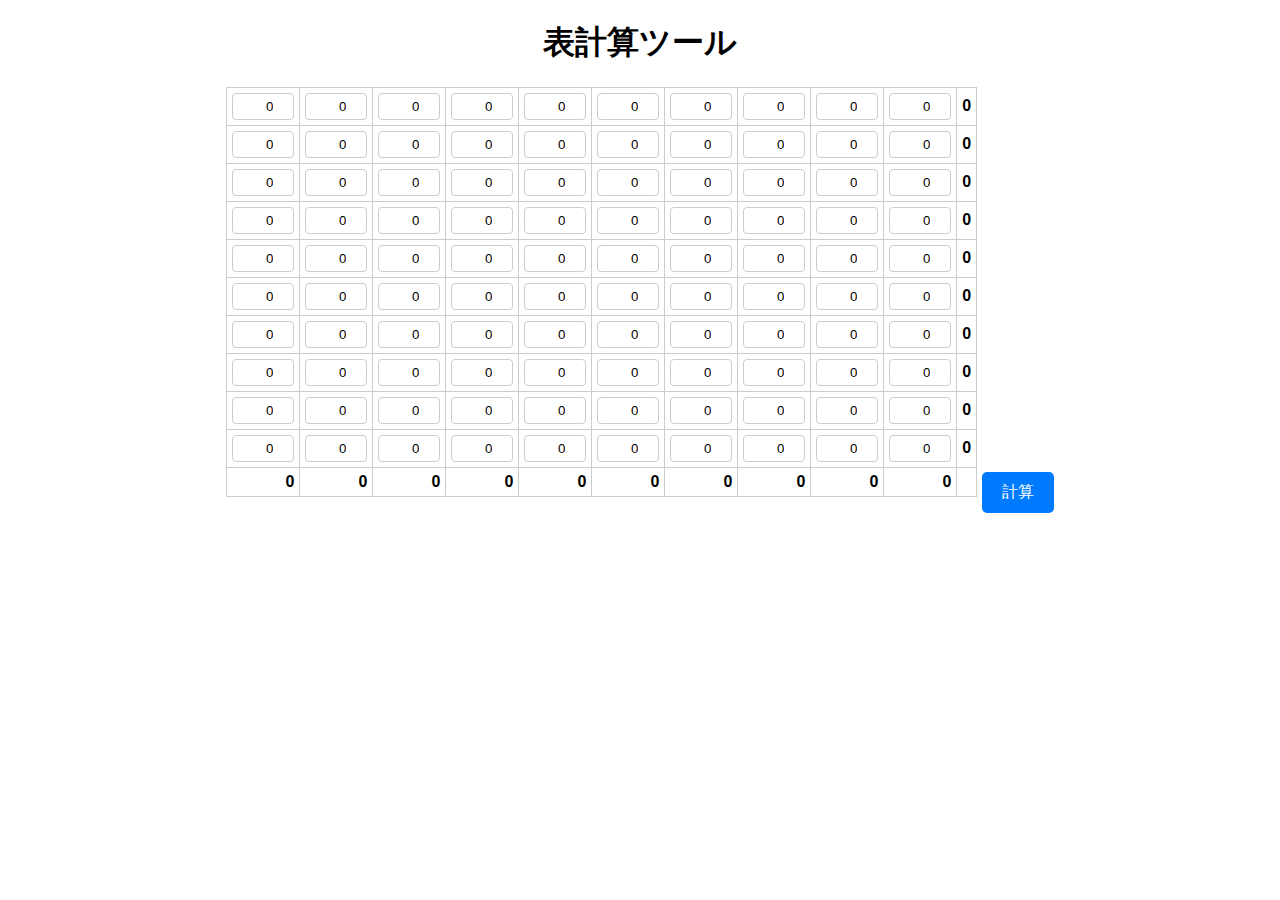
==== table.html @ ac871b8f "create first page" ====
<!DOCTYPE html>
<html lang="ja">
<head>
    <meta charset="UTF-8">
    <meta name="viewport" content="width=device-width, initial-scale=1.0">
    <title>表計算ツール</title>
    <link rel="stylesheet" href="css/styles.css">
</head>
<body>
    <h1>表計算ツール</h1>
    <div class="table-container">
        <table id="spreadsheet">
            <tbody>
                <!-- JavaScriptで生成 -->
            </tbody>
        </table>
    </div>
    <button id="calculate-button">計算</button>
    <script src="js/script.js"></script>
</body>
</html>
---- css/styles.css ----
body {
    font-family: Arial, sans-serif;
    text-align: center;
    margin: 20px;
}

.table-container {
    display: inline-block;
    overflow-x: auto;
}

table {
    border-collapse: collapse;
    margin: 0 auto;
}

td, th {
    border: 1px solid #ccc;
    padding: 5px;
    text-align: right;
}

input[type="number"] {
    width: 50px;
    text-align: right;
    border: 1px solid #ccc;
    padding: 5px;
    border-radius: 4px;
}

button {
    margin-top: 20px;
    padding: 10px 20px;
    font-size: 16px;
    cursor: pointer;
    background-color: #007BFF;
    color: white;
    border: none;
    border-radius: 5px;
}

button:hover {
    background-color: #0056b3;
}
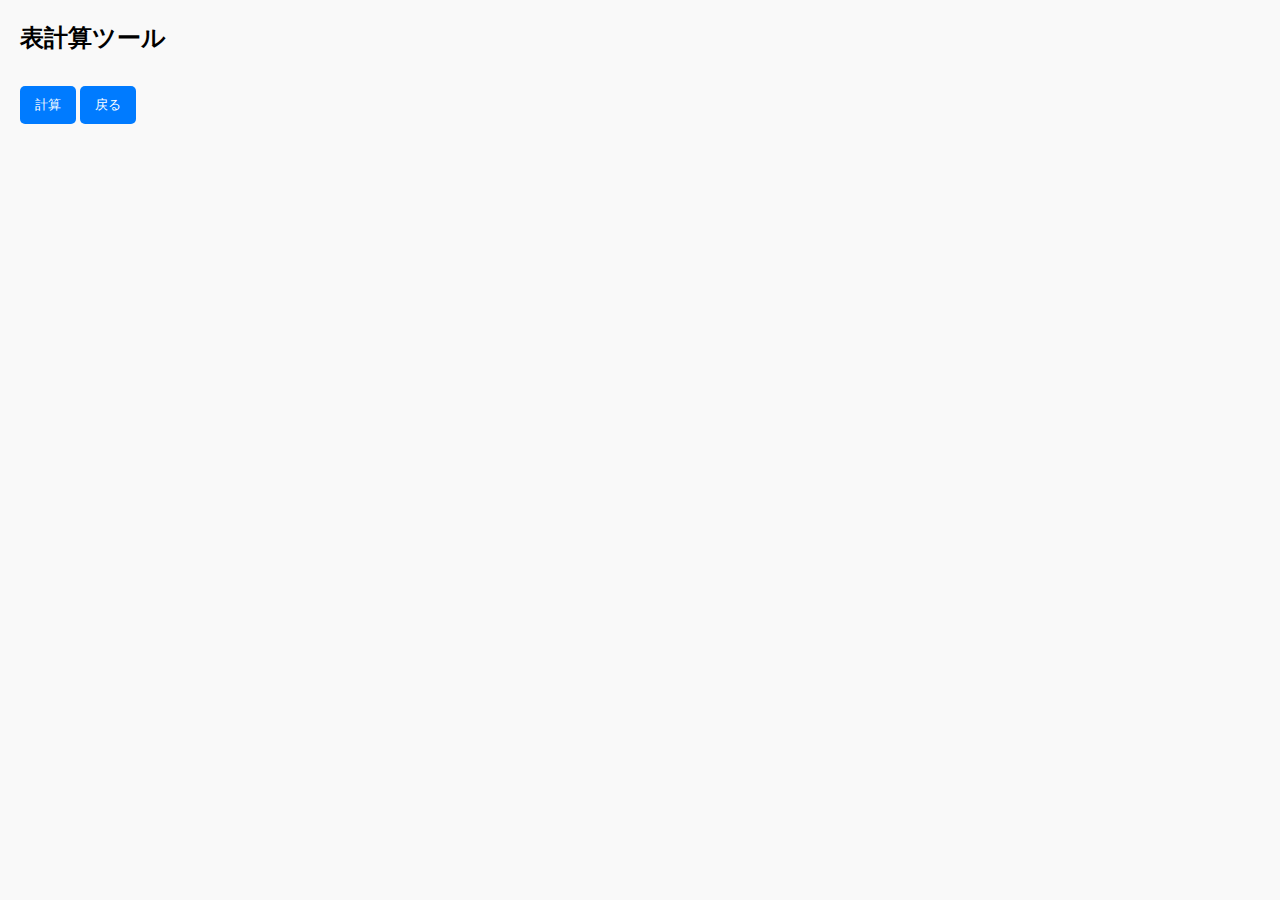
==== commit 52aba05c: "休憩コミット" ====
--- a/table.html
+++ b/table.html
@@ -16,6 +16,7 @@
         </table>
     </div>
     <button id="calculate-button">計算</button>
+    <button id="back-button">戻る</button>
     <script src="js/script.js"></script>
 </body>
 </html>
--- a/css/styles.css
+++ b/css/styles.css
@@ -1,44 +1,58 @@
 body {
     font-family: Arial, sans-serif;
-    text-align: center;
+    line-height: 1.5;
     margin: 20px;
+    padding: 0;
+    background-color: #f9f9f9;
 }
 
-.table-container {
-    display: inline-block;
-    overflow-x: auto;
+h1 {
+    font-size: 1.5rem;
+    margin-bottom: 10px;
 }
 
-table {
-    border-collapse: collapse;
-    margin: 0 auto;
-}
-
-td, th {
-    border: 1px solid #ccc;
-    padding: 5px;
-    text-align: right;
-}
-
-input[type="number"] {
-    width: 50px;
-    text-align: right;
-    border: 1px solid #ccc;
-    padding: 5px;
-    border-radius: 4px;
+textarea {
+    width: 100%;
+    max-width: 300px;
+    height: 150px;
 }
 
 button {
-    margin-top: 20px;
-    padding: 10px 20px;
-    font-size: 16px;
-    cursor: pointer;
+    margin-top: 10px;
+    padding: 10px 15px;
     background-color: #007BFF;
     color: white;
     border: none;
     border-radius: 5px;
+    cursor: pointer;
 }
 
 button:hover {
     background-color: #0056b3;
 }
+
+.table-container {
+    margin-top: 20px;
+}
+
+table {
+    width: 100%;
+    border-collapse: collapse;
+}
+
+td {
+    padding: 5px;
+    border: 1px solid #ddd;
+}
+
+td:first-child {
+    font-weight: bold;
+    background-color: #f1f1f1;
+}
+
+input {
+    width: 30px;
+    text-align: right;
+    border: none;
+    background-color: #b4cdd1;
+}